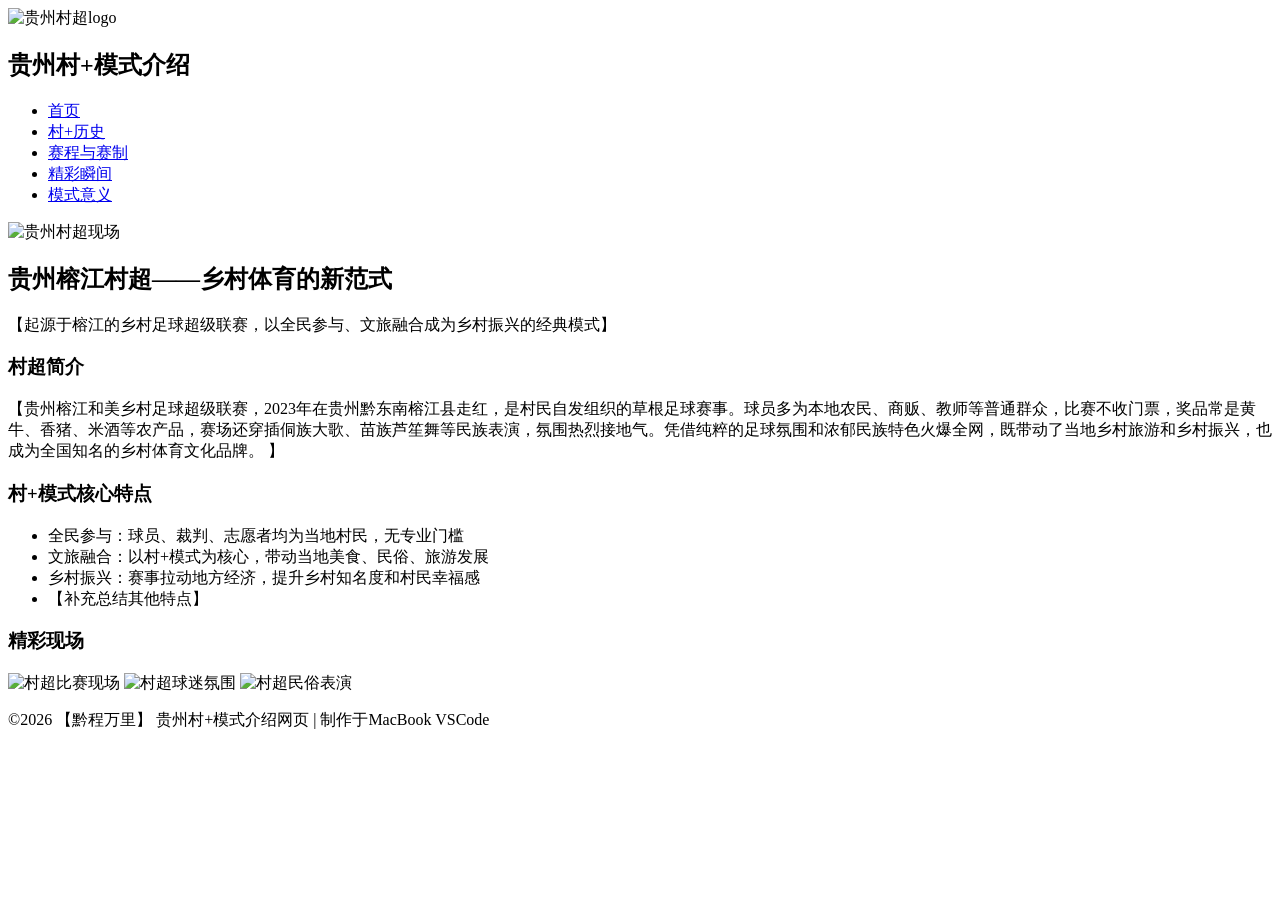
==== index.html @ 2d4006b4 "Update index.html" ====
<!DOCTYPE html>
<!-- 声明网页语言为中文 -->
<html lang="zh-CN">
<!-- 头部：网页配置（标题、编码、引入样式），不显示在页面上 -->
<head>
    <!-- 网页编码，必须写，避免中文乱码 -->
    <meta charset="UTF-8">
    <!-- 适配手机端，网页在手机上不会变形 -->
    <meta name="viewport" content="width=device-width, initial-scale=1.0">
    <!-- 网页标题（浏览器标签栏显示的文字） -->
    <title>贵州村超模式介绍 - 小组项目</title>
    <!-- 引入CSS样式文件（后续写样式会用到，先预留） -->
    <link rel="stylesheet" href="/Xin-iris/style.css">
</head>
<!-- 身体：网页所有可见内容都写在这里 -->
<body>
    <!-- 导航栏：网页顶部的菜单，比如首页、村超历史、赛程介绍等 -->
    <nav class="nav-bar">
        <div class="logo">
            <!-- 村超logo图片，把图片放到images文件夹，替换【村超logo.jpg】为实际图片名 -->
            <img src="/Xin-iris/images/logo.jpg" alt="贵州村超logo">
            <h1>贵州村+模式介绍</h1>
        </div>
        <ul class="menu">
            <li><a href="/pages/index.html">首页</a></li>
            <li><a href="/pages/history.html">村+历史</a></li>
            <li><a href="/pages/match.html">赛程与赛制</a></li>
            <li><a href="/pages/highlight.html">精彩瞬间</a></li>
            <li><a href="/pages/meaning.html">模式意义</a></li>
        </ul>
    </nav>

    <!-- 横幅区：首页最显眼的部分，放村超主视觉图+一句话介绍 -->
    <header class="banner">
        <!-- 村超主视觉图，替换【村超主图.jpg】为实际图片名 -->
        <img src="/Xin-iris/images/0028GtXOgy1i8gdwr8fudj60z20li7jl02.jpg" alt="贵州村超现场">
        <div class="banner-text">
            <h2>贵州榕江村超——乡村体育的新范式</h2>
            <p>【起源于榕江的乡村足球超级联赛，以全民参与、文旅融合成为乡村振兴的经典模式】</p>
        </div>
    </header>

    <!-- 核心内容区：分模块介绍村超核心信息 -->
    <main class="main-content">
        <!-- 模块1：村超简介 -->
        <section class="intro">
            <h3>村超简介</h3>
            <p>【贵州榕江和美乡村足球超级联赛，2023年在贵州黔东南榕江县走红，是村民自发组织的草根足球赛事。球员多为本地农民、商贩、教师等普通群众，比赛不收门票，奖品常是黄牛、香猪、米酒等农产品，赛场还穿插侗族大歌、苗族芦笙舞等民族表演，氛围热烈接地气。凭借纯粹的足球氛围和浓郁民族特色火爆全网，既带动了当地乡村旅游和乡村振兴，也成为全国知名的乡村体育文化品牌。

】</p>
        </section>

        <!-- 模块2：村超核心特点 -->
        <section class="features">
            <h3>村+模式核心特点</h3>
            <ul>
                <li>全民参与：球员、裁判、志愿者均为当地村民，无专业门槛</li>
                <li>文旅融合：以村+模式为核心，带动当地美食、民俗、旅游发展</li>
                <li>乡村振兴：赛事拉动地方经济，提升乡村知名度和村民幸福感</li>
                <li>【补充总结其他特点】</li>
            </ul>
        </section>

        <!-- 模块3：村超精彩图集（放3-4张现场图） -->
        <section class="gallery">
            <h3>精彩现场</h3>
            <div class="img-group">
                <img src="/Xin-iris/images/0028GtXOgy1i8gdwr8fudj60z20li7jl02.jpg" alt="村超比赛现场">
                <img src="/Xin-iris/images/0028GtXOgy1i8gdwqxue1j60z60jmwpy02.jpg" alt="村超球迷氛围">
                <img src="/Xin-iris/images/0028GtXOgy1i8gdwr8fudj60z20li7jl02.jpg" alt="村超民俗表演">
            </div>
        </section>
    </main>

    <!-- 页脚：网页底部信息，比如小组名称、制作时间 -->
    <footer class="footer">
        <p>©2026 【黔程万里】 贵州村+模式介绍网页 | 制作于MacBook VSCode</p>
    </footer>

    <!-- 引入JS脚本文件（后续做交互用，先预留） -->
    <script src="./js/script.js"></script>
</body>
</html>
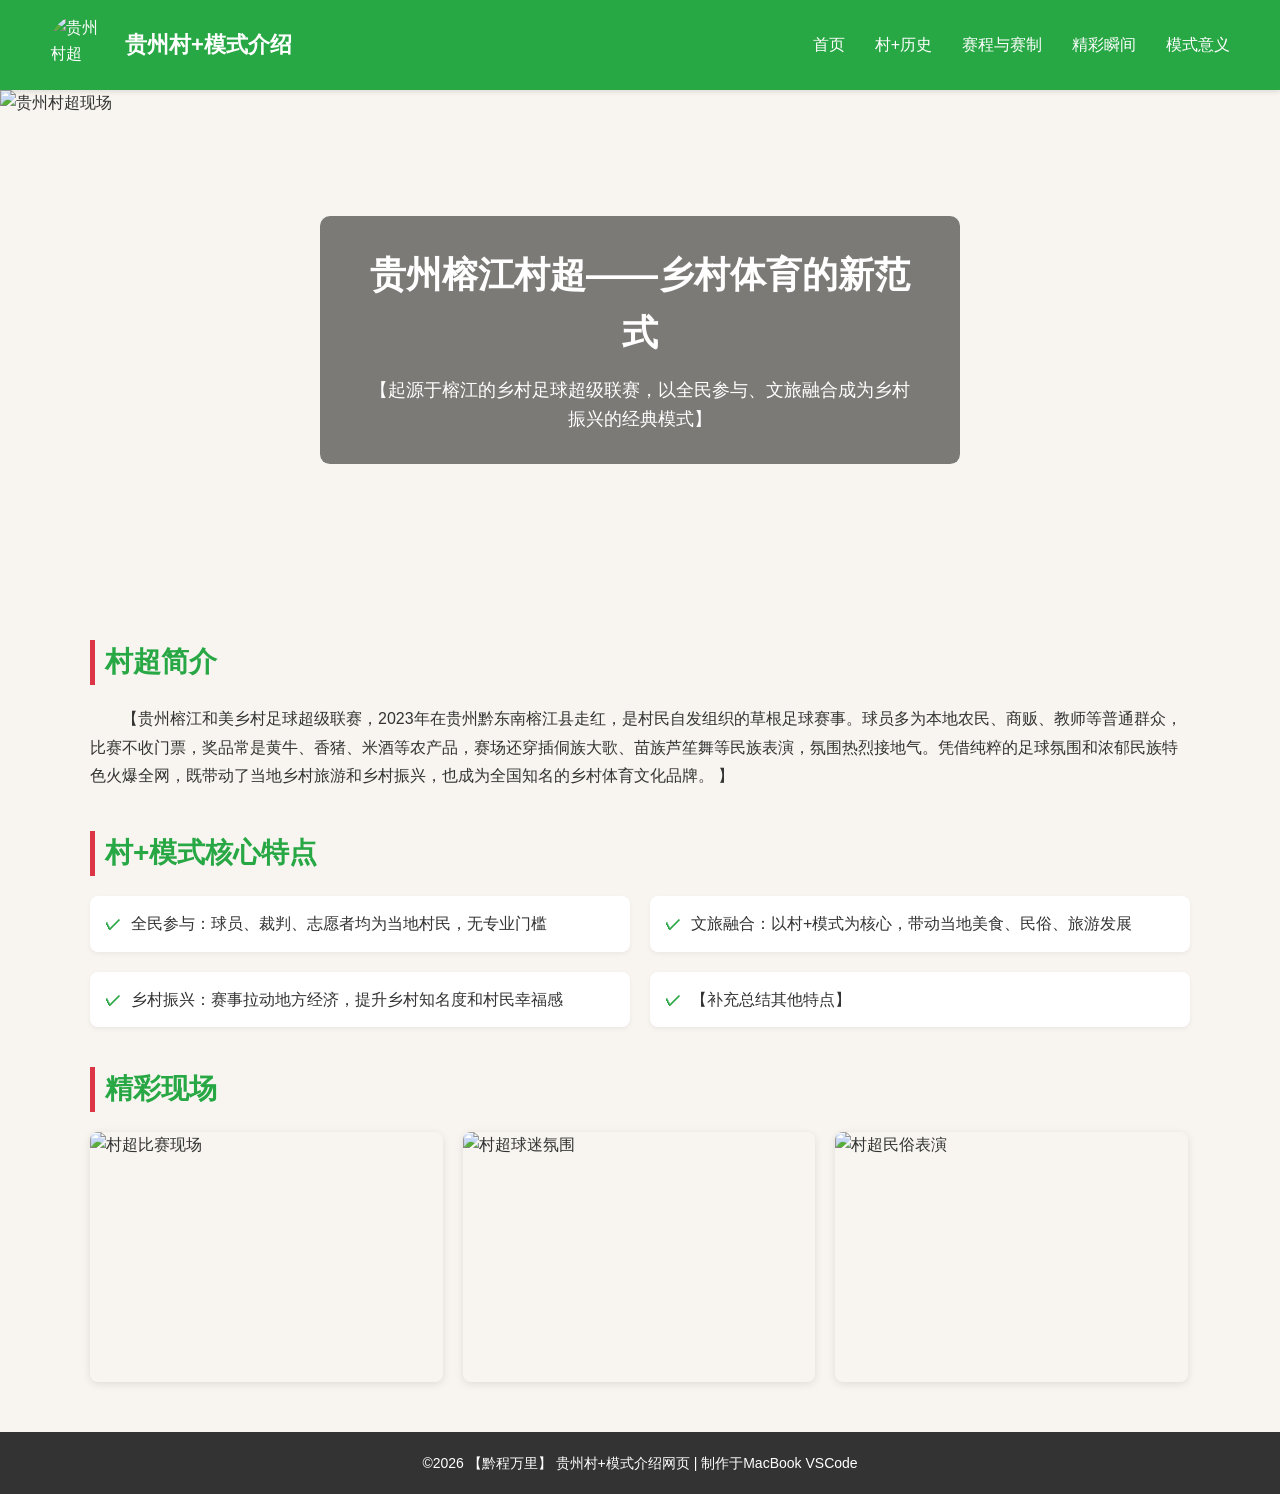
==== commit d6dc986d: "Update index.html" ====
--- a/index.html
+++ b/index.html
@@ -10,7 +10,7 @@
     <!-- 网页标题（浏览器标签栏显示的文字） -->
     <title>贵州村超模式介绍 - 小组项目</title>
     <!-- 引入CSS样式文件（后续写样式会用到，先预留） -->
-    <link rel="stylesheet" href="/Xin-iris/style.css">
+    <link rel="stylesheet" href="/style.css">
 </head>
 <!-- 身体：网页所有可见内容都写在这里 -->
 <body>
@@ -18,7 +18,7 @@
     <nav class="nav-bar">
         <div class="logo">
             <!-- 村超logo图片，把图片放到images文件夹，替换【村超logo.jpg】为实际图片名 -->
-            <img src="/Xin-iris/images/logo.jpg" alt="贵州村超logo">
+            <img src="Xin-iris/images/logo.jpg" alt="贵州村超logo">
             <h1>贵州村+模式介绍</h1>
         </div>
         <ul class="menu">
@@ -33,7 +33,7 @@
     <!-- 横幅区：首页最显眼的部分，放村超主视觉图+一句话介绍 -->
     <header class="banner">
         <!-- 村超主视觉图，替换【村超主图.jpg】为实际图片名 -->
-        <img src="/Xin-iris/images/0028GtXOgy1i8gdwr8fudj60z20li7jl02.jpg" alt="贵州村超现场">
+        <img src="Xin-iris/images/0028GtXOgy1i8gdwr8fudj60z20li7jl02.jpg" alt="贵州村超现场">
         <div class="banner-text">
             <h2>贵州榕江村超——乡村体育的新范式</h2>
             <p>【起源于榕江的乡村足球超级联赛，以全民参与、文旅融合成为乡村振兴的经典模式】</p>
--- a/style.css
+++ b/style.css
@@ -0,0 +1,187 @@
+/* 全局样式：清除浏览器默认边距，设置统一字体 */
+* {
+    margin: 0;
+    padding: 0;
+    box-sizing: border-box;
+    /* 统一中文字体，Mac自带，无乱码 */
+    font-family: "PingFang SC", "Microsoft YaHei", sans-serif;
+}
+
+/* 网页背景色：浅米色，柔和不刺眼 */
+body {
+    background-color: #f8f5f0;
+    color: #333;
+    line-height: 1.6;
+}
+
+/* 导航栏样式：固定顶部，绿色背景（村超主调） */
+.nav-bar {
+    position: sticky;
+    top: 0;
+    display: flex;
+    align-items: center;
+    justify-content: space-between;
+    padding: 15px 50px;
+    background-color: #28a745;
+    color: white;
+    box-shadow: 0 2px 5px rgba(0,0,0,0.1);
+    z-index: 100;
+}
+/* logo区图片+文字布局 */
+.nav-bar .logo {
+    display: flex;
+    align-items: center;
+    gap: 15px;
+}
+.nav-bar .logo img {
+    width: 60px;
+    height: 60px;
+    border-radius: 50%;
+}
+.nav-bar .logo h1 {
+    font-size: 22px;
+    font-weight: 600;
+}
+/* 导航菜单样式 */
+.nav-bar .menu {
+    display: flex;
+    list-style: none;
+    gap: 30px;
+}
+.nav-bar .menu a {
+    color: white;
+    text-decoration: none;
+    font-size: 16px;
+}
+.nav-bar .menu a:hover {
+    color: #ffc107; /* 鼠标悬停变黄色，醒目 */
+    border-bottom: 2px solid #ffc107;
+}
+
+/* 横幅区样式：图片全屏，文字居中叠加 */
+.banner {
+    position: relative;
+    width: 100%;
+    height: 500px;
+    overflow: hidden;
+}
+.banner img {
+    width: 100%;
+    height: 100%;
+    object-fit: cover; /* 图片自适应，不变形 */
+}
+/* 横幅文字叠加在图片上，半透明背景 */
+.banner-text {
+    position: absolute;
+    top: 50%;
+    left: 50%;
+    transform: translate(-50%, -50%);
+    text-align: center;
+    color: white;
+    background-color: rgba(0,0,0,0.5);
+    padding: 30px 50px;
+    border-radius: 10px;
+}
+.banner-text h2 {
+    font-size: 36px;
+    margin-bottom: 15px;
+}
+.banner-text p {
+    font-size: 18px;
+}
+
+/* 核心内容区：居中布局，留边距，模块之间隔行 */
+.main-content {
+    max-width: 1200px;
+    margin: 50px auto;
+    padding: 0 50px;
+}
+/* 每个模块的标题样式 */
+.main-content h3 {
+    font-size: 28px;
+    color: #28a745;
+    margin-bottom: 20px;
+    padding-left: 10px;
+    border-left: 5px solid #dc3545; /* 红色左侧边框，点缀 */
+}
+/* 简介模块：文字缩进，行高加大 */
+.intro {
+    margin-bottom: 40px;
+}
+.intro p {
+    font-size: 16px;
+    text-indent: 2em; /* 首行缩进2个字符，符合中文排版 */
+    line-height: 1.8;
+}
+/* 特点模块：列表样式美化 */
+.features {
+    margin-bottom: 40px;
+}
+.features ul {
+    list-style: none;
+    display: grid;
+    grid-template-columns: repeat(2, 1fr); /* 两列布局 */
+    gap: 20px;
+}
+.features li {
+    font-size: 16px;
+    padding: 15px;
+    background-color: white;
+    border-radius: 8px;
+    box-shadow: 0 2px 5px rgba(0,0,0,0.05);
+}
+.features li::before {
+    content: "✓";
+    color: #28a745;
+    font-weight: bold;
+    margin-right: 10px;
+}
+/* 图集模块：图片一行排列，自适应 */
+.gallery {
+    margin-bottom: 40px;
+}
+.img-group {
+    display: flex;
+    gap: 20px;
+    flex-wrap: wrap; /* 屏幕变小自动换行，适配手机 */
+}
+.img-group img {
+    width: calc(33.33% - 14px);
+    height: 250px;
+    object-fit: cover;
+    border-radius: 8px;
+    box-shadow: 0 2px 8px rgba(0,0,0,0.1);
+    cursor: pointer; /* 鼠标悬停变手型 */
+}
+.img-group img:hover {
+    transform: scale(1.02); /* 鼠标悬停轻微放大，有交互感 */
+    transition: 0.3s;
+}
+
+/* 页脚样式：深色背景，文字居中 */
+.footer {
+    background-color: #333;
+    color: white;
+    text-align: center;
+    padding: 20px 0;
+    margin-top: 50px;
+    font-size: 14px;
+}
+
+/* 适配手机端：屏幕小于768px时，样式自动调整 */
+@media (max-width: 768px) {
+    .nav-bar {
+        flex-direction: column;
+        padding: 15px 20px;
+    }
+    .banner-text h2 {
+        font-size: 24px;
+    }
+    .img-group img {
+        width: 100%;
+        height: 200px;
+    }
+    .features ul {
+        grid-template-columns: 1fr; /* 手机端单列布局 */
+    }
+}
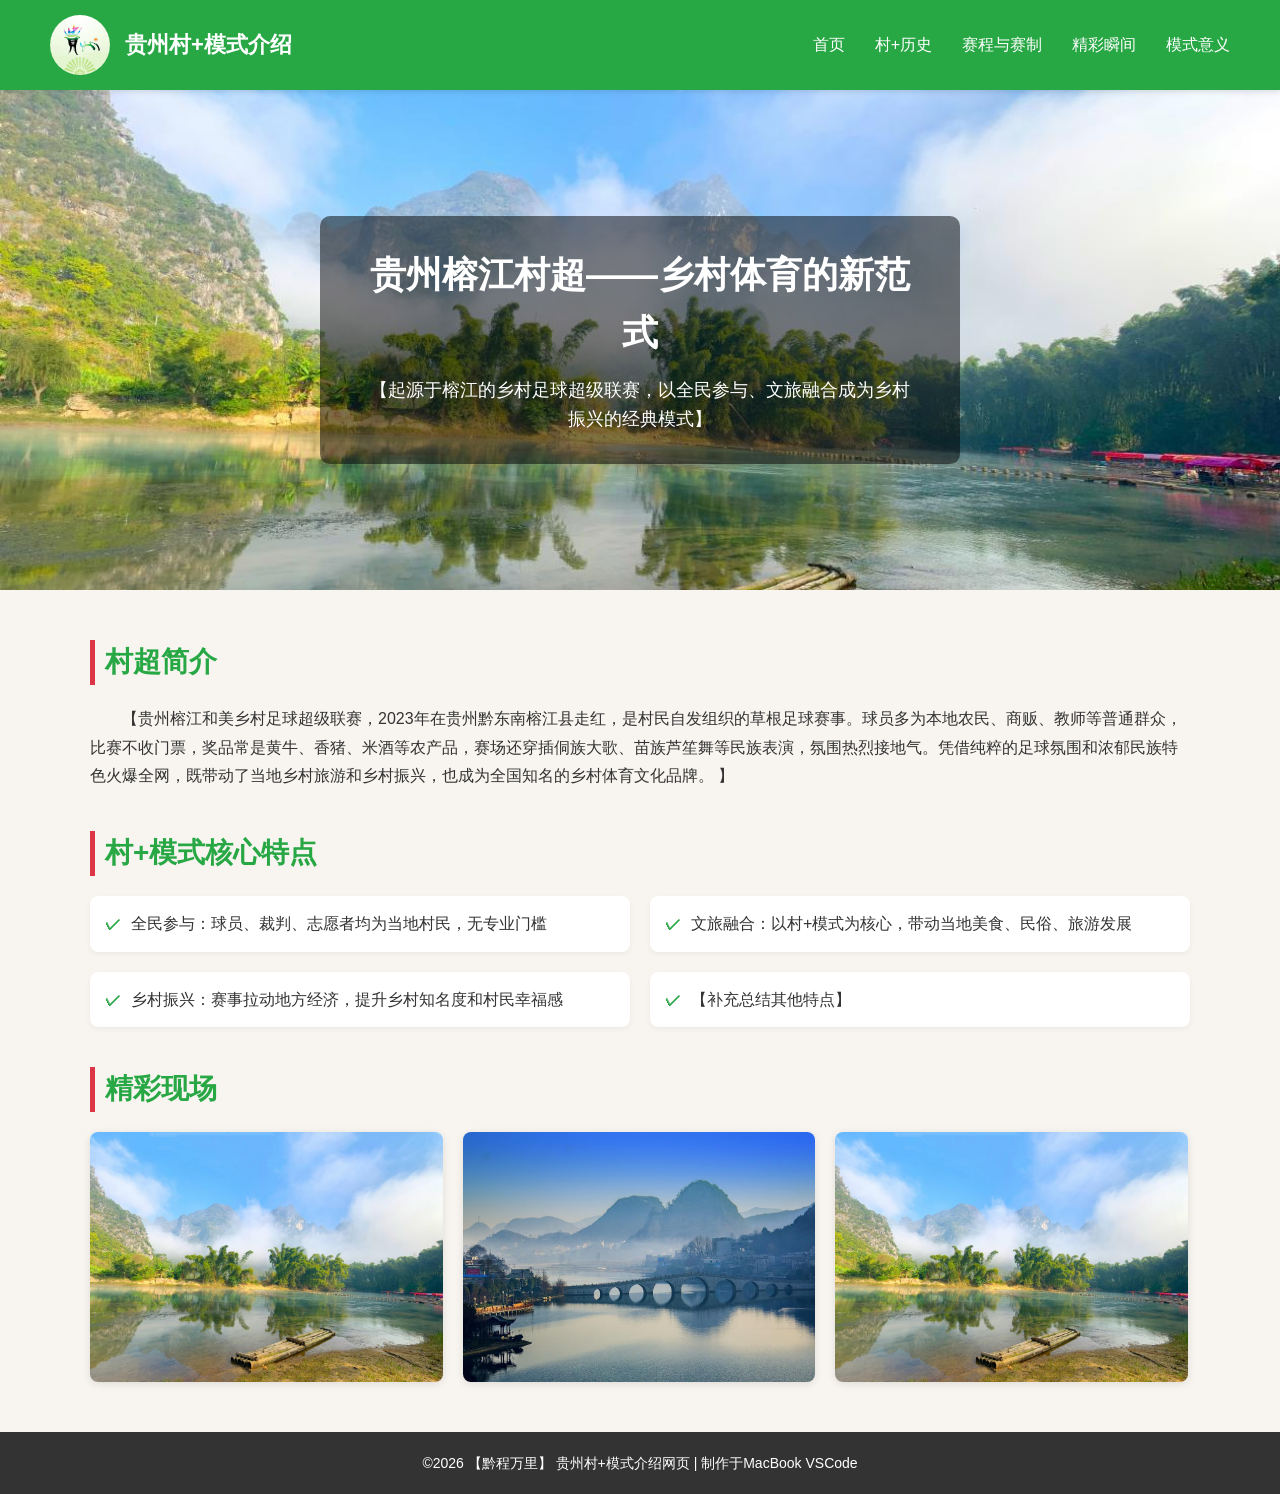
==== commit 5cd9c8d4: "Update index.html" ====
--- a/index.html
+++ b/index.html
@@ -10,7 +10,7 @@
     <!-- 网页标题（浏览器标签栏显示的文字） -->
     <title>贵州村超模式介绍 - 小组项目</title>
     <!-- 引入CSS样式文件（后续写样式会用到，先预留） -->
-    <link rel="stylesheet" href="/style.css">
+    <link rel="stylesheet" href="style.css">
 </head>
 <!-- 身体：网页所有可见内容都写在这里 -->
 <body>
@@ -18,22 +18,22 @@
     <nav class="nav-bar">
         <div class="logo">
             <!-- 村超logo图片，把图片放到images文件夹，替换【村超logo.jpg】为实际图片名 -->
-            <img src="Xin-iris/images/logo.jpg" alt="贵州村超logo">
+            <img src="logo.jpg" alt="贵州村超logo">
             <h1>贵州村+模式介绍</h1>
         </div>
         <ul class="menu">
-            <li><a href="/pages/index.html">首页</a></li>
-            <li><a href="/pages/history.html">村+历史</a></li>
-            <li><a href="/pages/match.html">赛程与赛制</a></li>
-            <li><a href="/pages/highlight.html">精彩瞬间</a></li>
-            <li><a href="/pages/meaning.html">模式意义</a></li>
+            <li><a href="index.html">首页</a></li>
+            <li><a href="history.html">村+历史</a></li>
+            <li><a href="match.html">赛程与赛制</a></li>
+            <li><a href="highlight.html">精彩瞬间</a></li>
+            <li><a href="meaning.html">模式意义</a></li>
         </ul>
     </nav>
 
     <!-- 横幅区：首页最显眼的部分，放村超主视觉图+一句话介绍 -->
     <header class="banner">
         <!-- 村超主视觉图，替换【村超主图.jpg】为实际图片名 -->
-        <img src="Xin-iris/images/0028GtXOgy1i8gdwr8fudj60z20li7jl02.jpg" alt="贵州村超现场">
+        <img src="0028GtXOgy1i8gdwr8fudj60z20li7jl02.jpg" alt="贵州村超现场">
         <div class="banner-text">
             <h2>贵州榕江村超——乡村体育的新范式</h2>
             <p>【起源于榕江的乡村足球超级联赛，以全民参与、文旅融合成为乡村振兴的经典模式】</p>
@@ -65,9 +65,9 @@
         <section class="gallery">
             <h3>精彩现场</h3>
             <div class="img-group">
-                <img src="/Xin-iris/images/0028GtXOgy1i8gdwr8fudj60z20li7jl02.jpg" alt="村超比赛现场">
-                <img src="/Xin-iris/images/0028GtXOgy1i8gdwqxue1j60z60jmwpy02.jpg" alt="村超球迷氛围">
-                <img src="/Xin-iris/images/0028GtXOgy1i8gdwr8fudj60z20li7jl02.jpg" alt="村超民俗表演">
+                <img src="0028GtXOgy1i8gdwr8fudj60z20li7jl02.jpg" alt="村超比赛现场">
+                <img src="0028GtXOgy1i8gdwqxue1j60z60jmwpy02.jpg" alt="村超球迷氛围">
+                <img src="0028GtXOgy1i8gdwr8fudj60z20li7jl02.jpg" alt="村超民俗表演">
             </div>
         </section>
     </main>
@@ -77,7 +77,4 @@
         <p>©2026 【黔程万里】 贵州村+模式介绍网页 | 制作于MacBook VSCode</p>
     </footer>
 
-    <!-- 引入JS脚本文件（后续做交互用，先预留） -->
-    <script src="./js/script.js"></script>
-</body>
-</html>
+ 
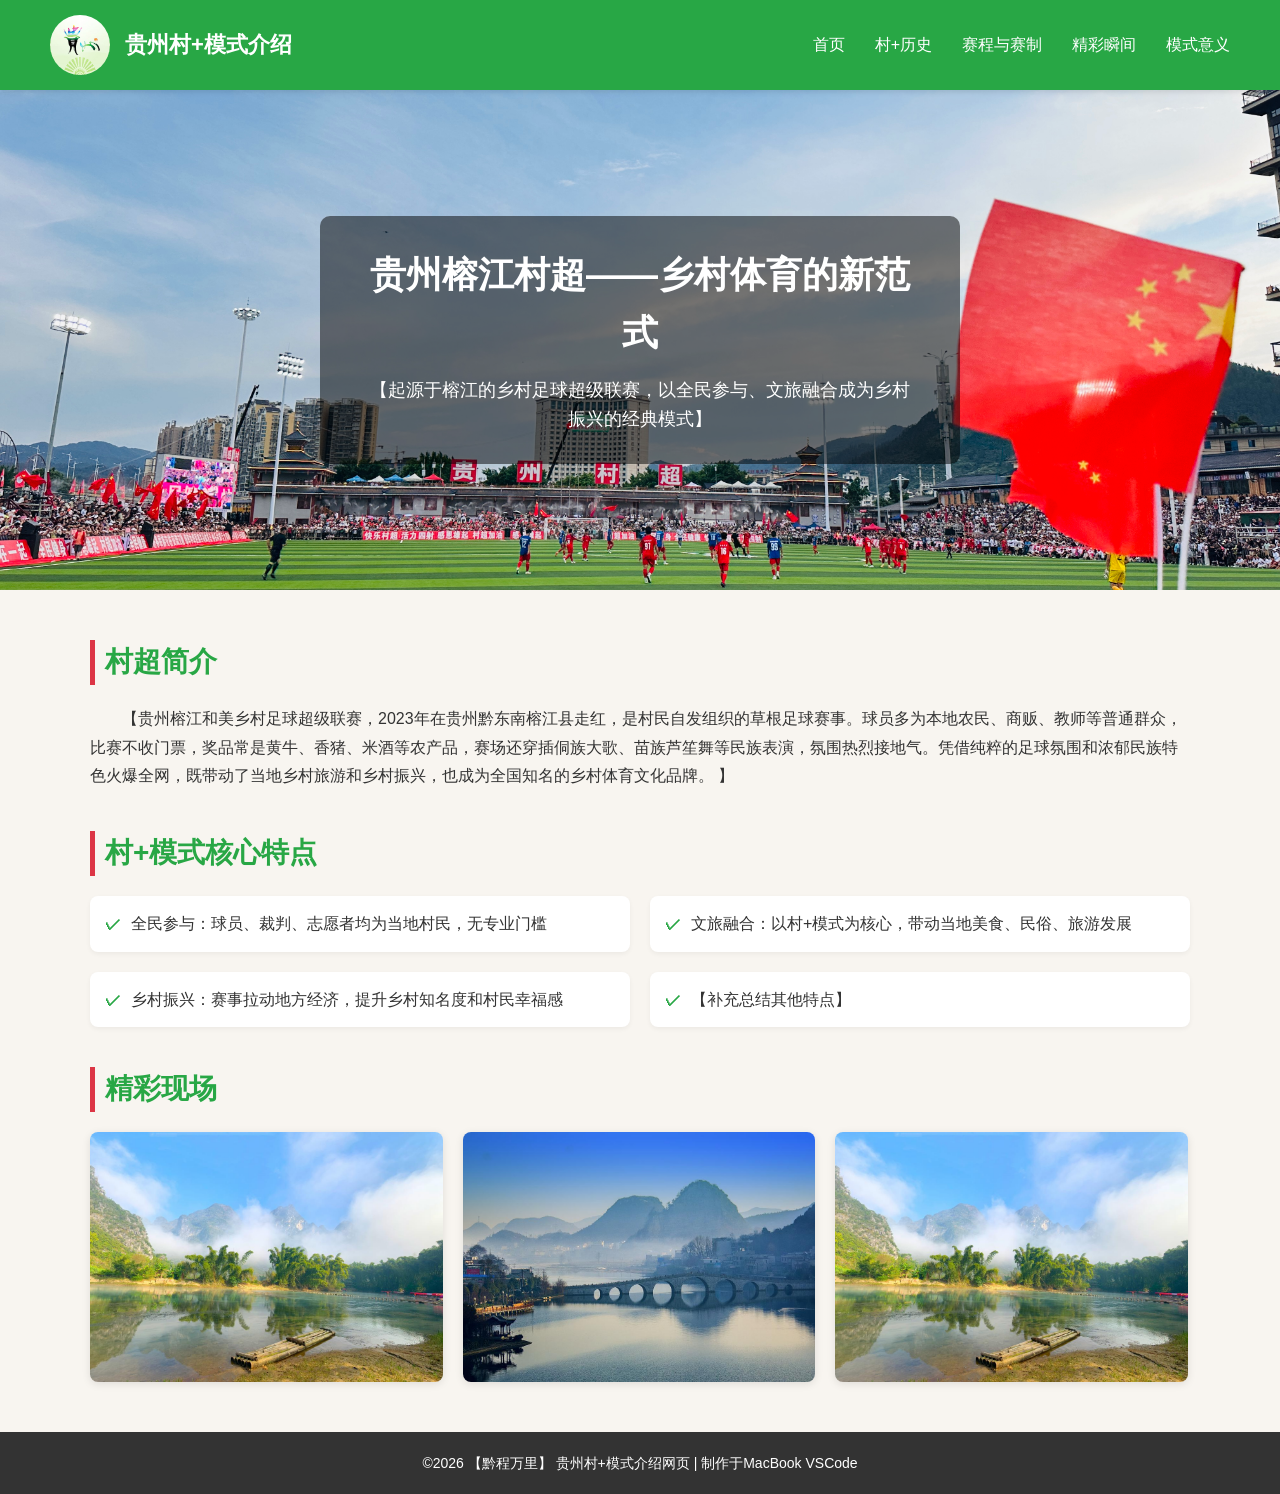
==== commit 2abeb680: "Update index.html" ====
--- a/index.html
+++ b/index.html
@@ -33,7 +33,7 @@
     <!-- 横幅区：首页最显眼的部分，放村超主视觉图+一句话介绍 -->
     <header class="banner">
         <!-- 村超主视觉图，替换【村超主图.jpg】为实际图片名 -->
-        <img src="0028GtXOgy1i8gdwr8fudj60z20li7jl02.jpg" alt="贵州村超现场">
+        <img src="微信图片_20260313220859.jpg" alt="贵州村超现场">
         <div class="banner-text">
             <h2>贵州榕江村超——乡村体育的新范式</h2>
             <p>【起源于榕江的乡村足球超级联赛，以全民参与、文旅融合成为乡村振兴的经典模式】</p>
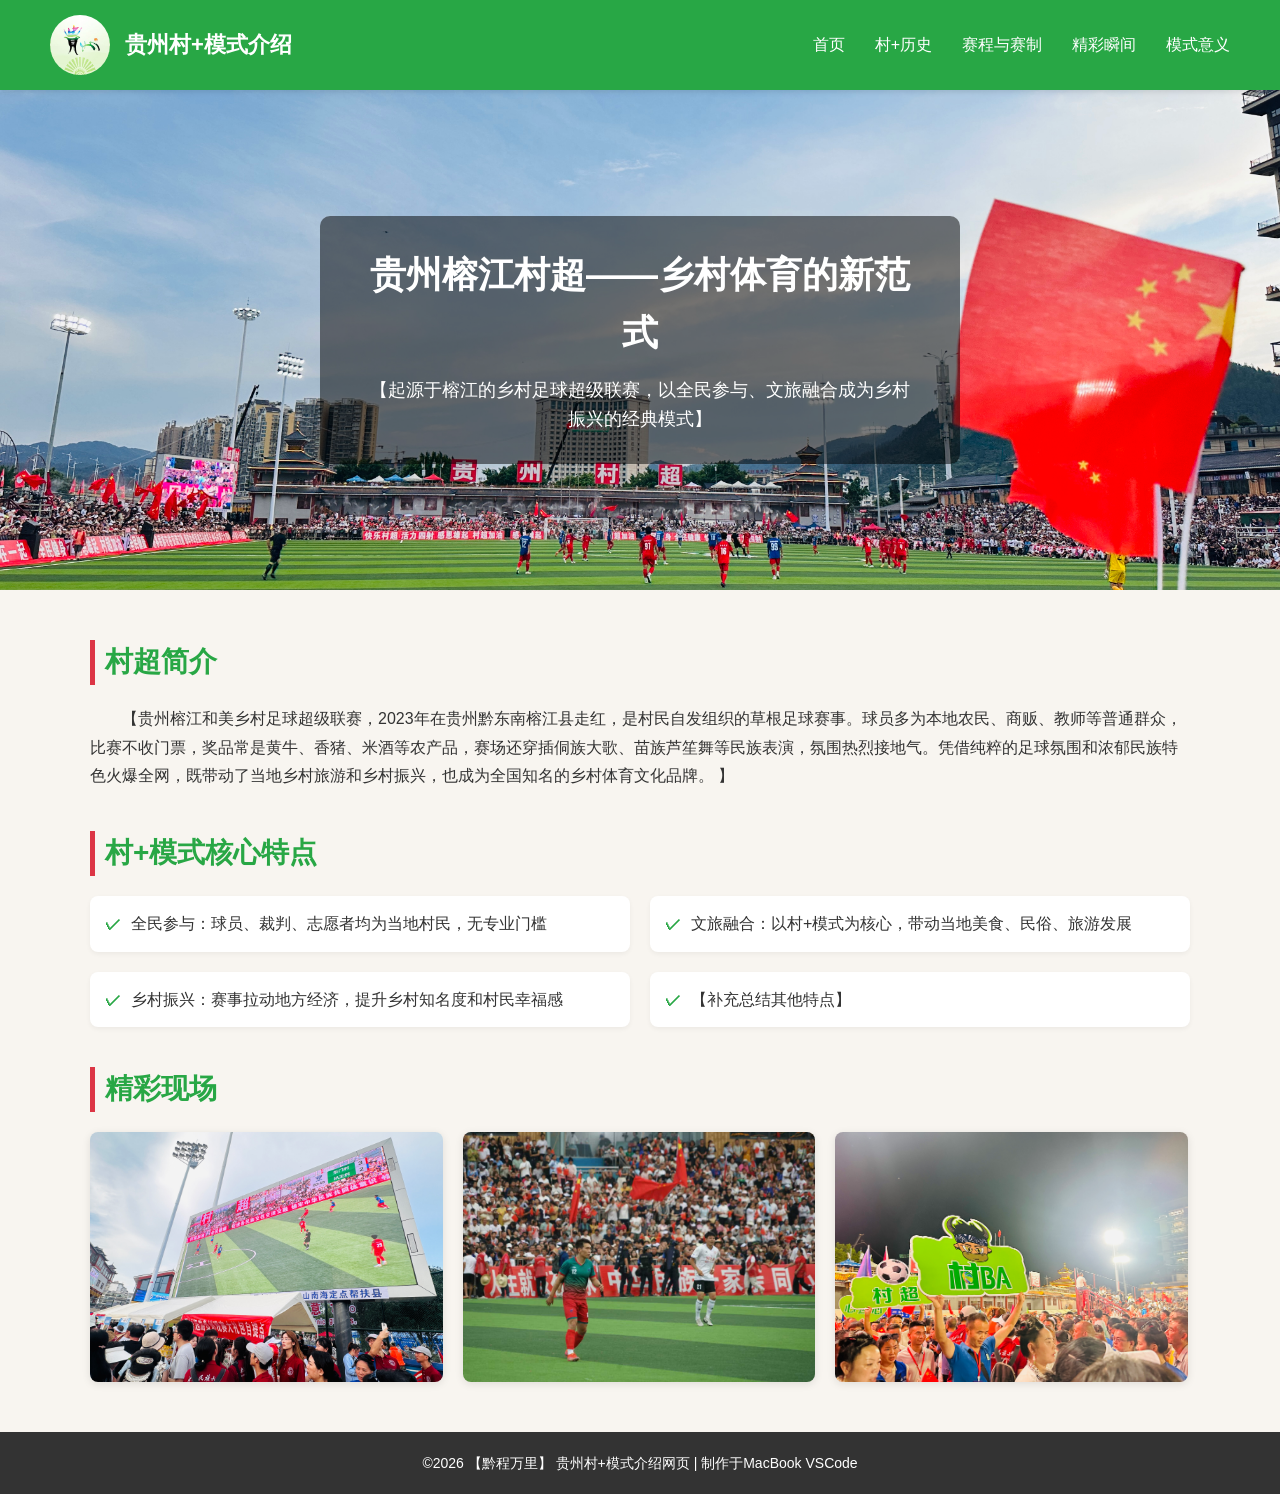
==== commit 5fda6ef8: "Update index.html" ====
--- a/index.html
+++ b/index.html
@@ -65,9 +65,9 @@
         <section class="gallery">
             <h3>精彩现场</h3>
             <div class="img-group">
-                <img src="0028GtXOgy1i8gdwr8fudj60z20li7jl02.jpg" alt="村超比赛现场">
-                <img src="0028GtXOgy1i8gdwqxue1j60z60jmwpy02.jpg" alt="村超球迷氛围">
-                <img src="0028GtXOgy1i8gdwr8fudj60z20li7jl02.jpg" alt="村超民俗表演">
+                <img src="微信图片_20260313220907.jpg" alt="村超比赛现场">
+                <img src="微信图片_20260313220724.jpg" alt="村超球迷氛围">
+                <img src="微信图片_20260313220925.jpg" alt="村超民俗表演">
             </div>
         </section>
     </main>
